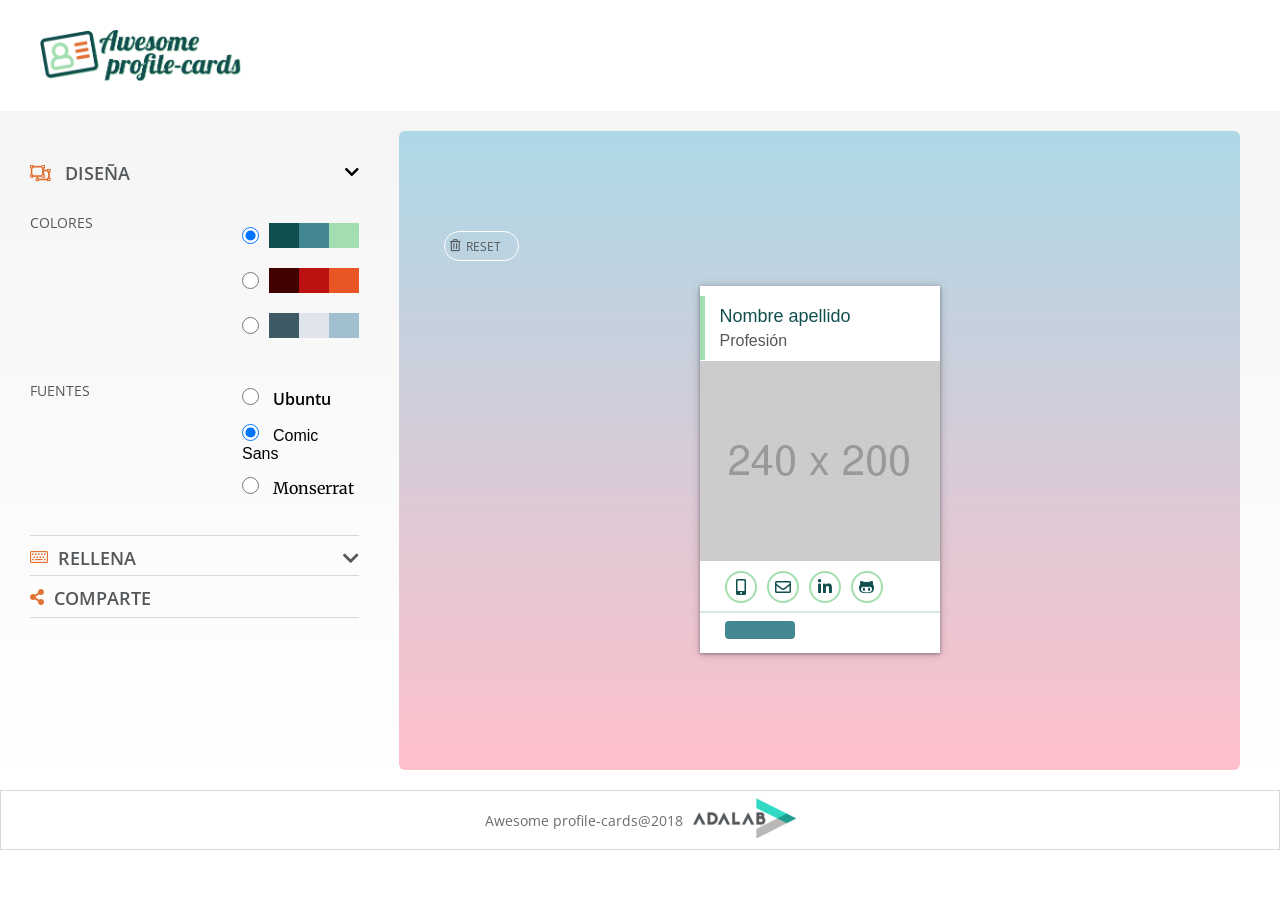
==== cardGenerator.html @ e4221981 "card almost done" ====
<!DOCTYPE html>
<html lang="es" dir="ltr">

<head>
  <meta charset="utf-8">
  <meta name="viewport" content="width=device-width, initial-scale=1">
  <link rel="stylesheet" href="https://use.fontawesome.com/releases/v5.1.0/css/all.css" integrity="sha384-lKuwvrZot6UHsBSfcMvOkWwlCMgc0TaWr+30HWe3a4ltaBwTZhyTEggF5tJv8tbt" crossorigin="anonymous">
  <link href="https://fonts.googleapis.com/css?family=Merriweather" rel="stylesheet">
  <link href="https://fonts.googleapis.com/css?family=Open+Sans:400,600" rel="stylesheet">
  <link href="https://fonts.googleapis.com/css?family=Montserrat|Ubuntu" rel="stylesheet">
  <title>Awesome profile-cards</title>
  <link rel="stylesheet" href="css/main.css">
</head>

<body class="cardGenerator__wrapper">
  <header class="cardGenerator__header">
    <div class="cardGenerator__image">
      <a class="index__link" href="index.html"></a>
    </div>
  </header>

  <main class="cardGenerator__main">

    <!-- SECCION LAURA -->
    <section class="section-card">
      <button type="button" name="Reset" alt="reset button" class="resetbutton">
        <i class="far fa-trash-alt"></i>
        <div class="resetbutton--text">RESET</div>
      </button>
      <div class="card jsCard">
        <div class="card__top">
          <div class="card-info js-card-info">
            <p class="card__top--name js-card__top--name" id="fullname">Nombre apellido</p>
            <p class="card__top--career js-card__top--career" id="profesion">Profesión</p>
          </div>
        </div>
        <div class="card__image">
          <!-- <img src="images/image-card.png" alt="user-photo"> -->
        </div>
        <div>
          <ul class="card__social">
            <li class="card__social--li">
              <a class="button-card button--mobile js-social" id="mobile-link" href="tel:" title="número de teléfono" target="_blank">
                <i class="fas fa-mobile-alt js-icon"></i>
              </a>
            </li>
            <li class="card__social--li">
              <a class="button-card button--mail js-social" id="mail-link" href="mailto:" title="correo electrónico">
                <i class="far fa-envelope js-icon"></i>
              </a>
            </li>
            <li class="card__social--li">
              <a class="button-card button--linkedin js-social" id="linkedin-link" href="https://www.linkedin.com/in/" title="Linkedin" target="_blank">
                <i class="fab fa-linkedin-in js-icon"></i>
              </a>
            </li>
            <li class="card__social--li">
              <a class="button-card button--github js-social" id="github-link" href="https://github.com/" title="Github" target="_blank">
                <i class="fab fa-github-alt js-icon"></i>
              </a>
            </li>
          </ul>
          <div class="card__skills">
            <ul class="card_skills--list js-card_skills--list">
                <li class="js-skill skill"></li>
            </ul>
          </div>
        </div>
    </section>
    <!-- FIN SECCION -->

    <!--SECCIÓN RAQUEL-->

    <section class="section-collapsible">
      <form class="form formjs" action="cardGenerator.html" method="post">
        <fieldset class="design__container js-collapsible-visible js-collapsible-select">
          <div class="design__title js-collapsible-title">
            <legend class="legend__title design-title__legend">
              <i class="icon-title far fa-object-ungroup"></i> diseña
            </legend>
            <span>
              <i class="design__icon-legend fas fa-chevron-down"></i>
            </span>
          </div>

          <div class="design__form hidden js-collapsible-form">
            <div class="design__form-colors">
              <p class="design__text">colores</p>
              <div class="design__palettes">

                <div class="design__palette design__palette1">
                  <input class="design__check-radio color-check" id="palette1" type="radio" name="palette" value="palette1" checked data-dest="green-card">
                  <label class="palette1__greens" for="palette1">
                  </label>
                </div>

                <div class="design__palette design__palette2">
                  <input class="design__check-radio color-check" id="palette2" type="radio" name="palette" value="palette2" data-dest="red-card">
                  <label class="palette2__reds" for="palette2">
                  </label>
                </div>

                <div class="design__palette design__palette3">
                  <input class="design__check-radio color-check" id="palette3" type="radio" name="palette" value="palette3" data-dest="blue-card">
                  <label class="palette3__blues" for="palette3">
                  </label>
                </div>

              </div>
            </div>
            <div class="design__form-fonts">
              <p class="design__text">fuentes</p>
              <div class="design__letter-type">

                <div class="design__type--common design__type--font1">
                  <input class="design__check-radio font-check" id="font1" type="radio" name="typography" value="font1" data-font="ubuntu-card">
                  <label class="font1" for="font1">
                    ubuntu
                  </label>
                </div>

                <div class="design__type--common design__type--font2">
                  <input class="design__check-radio font-check" id="font2" type="radio" name="typography" value="font2" data-font="comic-card" checked>
                  <label class="font2" for="font2">
                    comic sans
                  </label>
                </div>

                <div class="design__type--common design__type--font3">
                  <input class="design__check-radio font-check" id="font3" type="radio" name="typography" value="font3" data-font="montse-card">
                  <label class="font3" for="font3">
                    monserrat
                  </label>
                </div>
              </div>
            </div>
          </div>
        </fieldset>


        <!-- FIN SECCION -->

        <!--SECCIÓN OLATZ-->

        <fieldset class="section-collapsible__fill js-collapsible-select">
          <div class="section-collapsible__fill--title js-collapsible-title">
            <span class="icon-title">
              <i class="far fa-keyboard"></i>
            </span>
            <legend class="legend__title fill-legend">rellena</legend>
            <span class="icon-down">
              <i class="fas fa-chevron-down"></i>
            </span>
          </div>

          <div class="hidden js-collapsible-form">
            <div class="section-collapsible__fill--form">
              <label class="fill-input" for="nmb ">Nombre completo</label>
              <input class="fill-input__placeholder js-personal-name input-style" placeholder="Ej: Sally Jill" id="nmb" type="text" name="name" value="" data-stringer="fullname">

              <label class="fill-input" for="job ">Puesto</label>
              <input class="fill-input__placeholder input-style" placeholder="Ej: Front-end unicorn" id="job" type="text" name="job" value="" data-stringer="profesion">

              <label type="file" class="fill-input" for="add-image">Imagen de perfil</label>
              <div class="fill-input__image__square">

                <button type="button" class="fill-input__image" name="button">Añadir imagen</button>
                <input class="fill-input__input" id="add-image" name="photo" type="file" value="Añadir imagen">

                <div class="square__white"></div>
              </div>

              <label class="fill-input" for="emailaddress">Email</label>
              <input class="fill-input__placeholder input-style" placeholder="Ej: sally-hill@gmail.com" id="emailaddress" type="email" name="email" value="" data-stringer="mail-link">
              <label class="fill-input" for="phone">Teléfono</label>
              <input class="fill-input__placeholder input-style" placeholder="Ej: 555-55-55-55" id="phone" type="number" name="phone" value="" data-stringer="mobile-link">
              <label class="fill-input" for="lkdn">Linkedin</label>
              <input class="fill-input__placeholder input-style" placeholder="Ej:sally-hill" id="lkdn" type="url" name="linkedin" value="" data-stringer="linkedin-link">
              <label class="fill-input" for="GH">Github</label>
              <input class="fill-input__placeholder input-style" placeholder="Ej: sally-hill" id="GH" type="url" name="github" value="" data-stringer="github-link">


              <!-- <label class="fill-input" for="emailaddress">Email</label>
                  <input class="fill-input__placeholder" placeholder="Ej: sally-hill@gmail.com" id="emailaddress" type="email" name="" value="" data-stringer = "mail-link">

                  <label class="fill-input" for="phone">Teléfono</label>
                  <input class="fill-input__placeholder" placeholder="Ej: 555-55-55-55" id="phone" type="number" name="telephone" value="" data-stringer = "mobile-link" >

                  <label class="fill-input" for="lkdn">Linkedin</label>
                  <input class="fill-input__placeholder" placeholder="Ej: linkedin.com/in/sally.hill" id="lkdn" type="url" name="mail" value="" data-stringer = "linkedin-link">

                  <label class="fill-input" for="GH">Github</label>
                  <input class="fill-input__placeholder" placeholder="Ej: @sally-hill" id="GH" type="url" name="mail" value="" data-stringer = "github-link"> -->

              <div class="abilities-fill">
                <label class="fill-input__abilities" for="">Habilidades (máximo 3)</label>
                <div class="ability-box js-ability-box">
                  <select class="select-abilities js-select-abilities" name="skills">
                </select>
                  <button class="button-abilities js-button-abilitiesPlus" type="button" name="button">
                  <i class="fas fa-plus"></i>
                </button>
                </div>
                <div class="ability-box js-ability-box skills-hidden">
                  <select class="select-abilities js-select-abilities" name="skills">
                </select>
                  <button class="button-abilities js-button-abilitiesMinus" type="button" name="button">
                  <i class="fas fa-minus"></i>
                </button>
                </div>
                <div class="ability-box js-ability-box skills-hidden">
                  <select class="select-abilities js-select-abilities" name="skills">
                </select>
                  <button class="button-abilities js-button-abilitiesMinus" type="button" name="button">
                  <i class="fas fa-minus"></i>
                </button>
                </div>
              </div>
            </div>
          </div>
        </fieldset>


        <fieldset class="section-collapsible__share  js-collapsible-select">
          <div class="section-collapsible__share--title js-collapsible-title">
            <span class="icon-title">
              <i class="fas fa-share-alt"></i>
            </span>
            <legend class="legend__title share-legend">comparte</legend>
          </div>
          <div class="js-collapsible-form hidden">
            <div class="section-collapsible__share--button">

              <button class="btn-create-card js-btn-create-card" type="button" name="button">
              <span>
                <i class="far fa-address-card"></i>
              </span>CREAR TARJETA</button>

            </div>

            <div class="section-collapsible__share--end">
              <p class="phrase">La tarjeta ha sido creada:</p>
              <!-- <a class="link-awesome" href="http://awesome-profile-card.com?id=S456DF0001"> http://awesome-profile-card.com?id=S456DF0001 </a> -->
              <a href="#" class="link-awesome linkTwitter"></a>
              <button class="btn-share btn-sharejs" type="button" name="button">
                <span>
                  <i class="fab fa-twitter" style="font-size: 15px;"></i>
                </span>Compartir en twitter
              </button>
            </div>
          </div>
        </fieldset>

      </form>
    </section>

  </main>
  <footer class="footer">
    <p class="footer--credit">Awesome profile-cards@2018</p>
    <a href="http://adalab.es/">
      <img src="images/logo-adalab.png" alt="Logo Adalab" class="footer--image">
    </a>
  </footer>





  <!-- Como toques aquí te matamos -->
  <script type="text/javascript" src="js/main.min.js"></script>

</body>

</html>
---- css/main.css ----
@charset "UTF-8";/* Palette 1 *//* Palette 2 *//* Palette 3 *//* Palette 4 *//* color check *//* Palette 1 *//* Palette 2 *//* Palette 3 *//* Palette 4 *//* Tipo de fuente *//* Tamaño fuente */.cardGenerator__header {
  padding-top: 30px;
  padding-left: 40px;
  padding-bottom: 30px;
}

.cardGenerator__image {
  height: 51px;
  width: 201px;
  background-image: url("../images/Awesome-profile-cards.png");
  background-repeat: no-repeat;
  background-size: cover;
}

.index__link {
  display: block;
  height: 100%;
  width: 100%;
}

.section-card {
  background: -webkit-gradient(linear, left top, left bottom, from(lightblue), to(pink));
  background: linear-gradient(lightblue, pink);
  width: 100vw;
  height: 457px;
  padding-top: 10px;
}

.resetbutton {
  width: 75px;
  height: 30px;
  border-radius: 15px;
  border: solid 1px #fff;
  background: none;
  margin-left: 45px;
}

.card {
  background-color: #fff;
  width: 240px;
  height: 367px;
  -webkit-box-shadow: 0 1px 10px 0 rgba(0, 0, 0, 0.2), 0 1px 3px 0 rgba(0, 0, 0, 0.35);
  box-shadow: 0 1px 10px 0 rgba(0, 0, 0, 0.2), 0 1px 3px 0 rgba(0, 0, 0, 0.35);
  margin: auto;
  margin-top: 25px;
}

.card__top {
  height: 75px;
  display: -webkit-box;
  display: -ms-flexbox;
  display: flex;
  -webkit-box-orient: vertical;
  -webkit-box-direction: normal;
  -ms-flex-direction: column;
  flex-direction: column;
}

.card-info {
  height: 75px;
  display: -webkit-box;
  display: -ms-flexbox;
  display: flex;
  -webkit-box-orient: vertical;
  -webkit-box-direction: normal;
  -ms-flex-direction: column;
  flex-direction: column;
  margin-top: 10px;
  margin-bottom: 10px;
  padding-left: 15px;
  border-left: 5px solid #a2deaf;
}

.card__top--name {
  font-family: "Chilanka", "Comic Sans MS", sans-serif;
  font-weight: 700px;
  font-size: 18px;
  color: #114e4e;
  margin-bottom: 0;
  margin-top: 10px;
}

.card__top--career {
  font-family: "Chilanka", "Comic Sans MS", sans-serif;
  font-size: 16px;
  color: #54585a;
  margin-bottom: 10px;
  margin-top: 5px;
}

.card__image {
  width: 100%;
  height: 200px;
  background-image: url("../../images/image-card.png");
  background-size: cover;
}

.card__social {
  height: 50px;
  margin: 0;
  padding-right: 62px;
  padding-left: 20px;
}

.card__skills {
  border-top: 2px solid rgba(67, 135, 146, 0.2);
  text-decoration: none;
  list-style: none;
}

.card_skills--list {
  display: -webkit-box;
  display: -ms-flexbox;
  display: flex;
  -webkit-box-orient: horizontal;
  -webkit-box-direction: normal;
  -ms-flex-direction: row;
  flex-direction: row;
  margin-top: 3px;
  margin-bottom: 5px;
  opacity: 1;
  padding-left: 20px;
  padding-right: 40px;
}

.card__social--li {
  height: 32px;
}

.skill {
  display: -webkit-box;
  display: -ms-flexbox;
  display: flex;
  -webkit-box-pack: center;
  -ms-flex-pack: center;
  justify-content: center;
  -webkit-box-align: center;
  -ms-flex-align: center;
  align-items: center;
  height: 18px;
  width: 70px;
  padding: 3px;
  border-radius: 4px;
  background-color: #438792;
  margin: 5px;
  text-decoration: none;
  list-style: none;
  text-align: center;
}

.design__container {
  border: none;
  padding: 0;
  margin: 0;
  border-bottom: 1px solid #d8d8d8;
}

.design-title__legend {
  padding: 0;
}

.design__title {
  -webkit-box-align: center;
  -ms-flex-align: center;
  align-items: center;
  padding-top: 30px;
  padding-bottom: 10px;
  display: -webkit-box;
  display: -ms-flexbox;
  display: flex;
  -webkit-box-pack: justify;
  -ms-flex-pack: justify;
  justify-content: space-between;
}

.design__form-colors {
  -webkit-box-align: start;
  -ms-flex-align: start;
  align-items: flex-start;
  padding-top: 18px;
  padding-bottom: 33px;
  display: -webkit-box;
  display: -ms-flexbox;
  display: flex;
  -webkit-box-pack: justify;
  -ms-flex-pack: justify;
  justify-content: space-between;
}

.design__palette {
  display: -webkit-box;
  display: -ms-flexbox;
  display: flex;
  -webkit-box-align: center;
  -ms-flex-align: center;
  align-items: center;
  padding: 10px 0;
}

.design__check-radio {
  margin: 0;
  margin-right: 10px;
  width: 17px;
  height: 17px;
}

.palette1__greens::before {
  content: '';
  width: 30px;
  height: 25px;
  background-color: #114e4e;
}

.palette1__greens {
  width: 90px;
  height: 25px;
  background-color: #438792;
  display: -webkit-box;
  display: -ms-flexbox;
  display: flex;
  -webkit-box-pack: justify;
  -ms-flex-pack: justify;
  justify-content: space-between;
}

.palette1__greens::after {
  content: '';
  width: 30px;
  height: 25px;
  background-color: #a2deaf;
}

.palette2__reds::before {
  content: '';
  width: 30px;
  height: 25px;
  background-color: #420101;
}

.palette2__reds {
  width: 90px;
  height: 25px;
  background-color: #bd1010;
  display: -webkit-box;
  display: -ms-flexbox;
  display: flex;
  -webkit-box-pack: justify;
  -ms-flex-pack: justify;
  justify-content: space-between;
}

.palette2__reds::after {
  content: '';
  width: 30px;
  height: 25px;
  background-color: #e95626;
}

.palette3__blues::before {
  content: '';
  width: 30px;
  height: 25px;
  background-color: #3e5b65;
}

.palette3__blues {
  width: 90px;
  height: 25px;
  background-color: #dfe5eb;
  display: -webkit-box;
  display: -ms-flexbox;
  display: flex;
  -webkit-box-pack: justify;
  -ms-flex-pack: justify;
  justify-content: space-between;
}

.palette3__blues::after {
  content: '';
  width: 30px;
  height: 25px;
  background-color: #a0c0cf;
}

.design__form-fonts {
  -webkit-box-align: start;
  -ms-flex-align: start;
  align-items: flex-start;
  padding-bottom: 30px;
  display: -webkit-box;
  display: -ms-flexbox;
  display: flex;
  -webkit-box-pack: justify;
  -ms-flex-pack: justify;
  justify-content: space-between;
}

.design__letter-type {
  width: 117px;
}

.design__type--common {
  padding: 7px 0;
}

.btn-chubby {
  display: block;
  width: 129px;
  height: 42px;
  border-radius: 21px;
  background-color: #438792;
  border: solid 1px #979797;
  text-decoration: none;
  text-transform: uppercase;
  font-family: "Open Sans", sans-serif;
  font-size: 16px;
  font-weight: 600;
  color: #fff;
  text-align: center;
  line-height: 42px;
  margin: 0 auto 30px auto;
}

.resetbutton {
  width: 75px;
  height: 30px;
  border-radius: 15px;
  border: solid 1px #fff;
  background: none;
  font-size: 12px;
  font-family: "Open Sans", sans-serif;
  color: #54585a;
  display: -webkit-box;
  display: -ms-flexbox;
  display: flex;
  -webkit-box-orient: horizontal;
  -webkit-box-direction: normal;
  -ms-flex-direction: row;
  flex-direction: row;
  -webkit-box-align: center;
  -ms-flex-align: center;
  align-items: center;
}

.fa-trash-alt {
  padding-left: 5px;
}

.resetbutton--text {
  padding-left: 5px;
}

.card__social {
  text-decoration: none;
  list-style: none;
  display: -webkit-box;
  display: -ms-flexbox;
  display: flex;
  -webkit-box-orient: horizontal;
  -webkit-box-direction: normal;
  -ms-flex-direction: row;
  flex-direction: row;
  -ms-flex-line-pack: start;
  align-content: flex-start;
}

.button-card {
  width: 32px;
  height: 32px;
  border-radius: 16px;
  border: solid 2px #a2deaf;
  background: none;
  color: #114e4e;
  margin: 10px 5px;
  display: block;
  display: -webkit-box;
  display: -ms-flexbox;
  display: flex;
  -webkit-box-pack: center;
  -ms-flex-pack: center;
  justify-content: center;
  -webkit-box-align: center;
  -ms-flex-align: center;
  align-items: center;
  text-decoration: none;
}

.button-abilities {
  display: -webkit-box;
  display: -ms-flexbox;
  display: flex;
  -webkit-box-align: center;
  -ms-flex-align: center;
  align-items: center;
  -webkit-box-pack: center;
  -ms-flex-pack: center;
  justify-content: center;
  font-size: 18px;
  color: #e17334;
  background-color: transparent;
  border: 1px solid #e17334;
  border-radius: 15px;
  width: 30px;
  height: 30px;
  margin-left: 20px;
}

.btn-create-card {
  font-family: "Open Sans", sans-serif;
  font-size: 18px;
  font-weight: 600;
  color: #fff;
  width: 199px;
  height: 50px;
  border-radius: 12px;
  border-style: none;
  background-color: #e17334;
  display: -webkit-box;
  display: -ms-flexbox;
  display: flex;
  -webkit-box-pack: center;
  -ms-flex-pack: center;
  justify-content: center;
  text-decoration: none;
  -webkit-box-shadow: 0 1px 6px 0 rgba(0, 0, 0, 0.32);
  box-shadow: 0 1px 6px 0 rgba(0, 0, 0, 0.32);
}

.btn-share {
  width: 181px;
  height: 30px;
  border-radius: 3px;
  border-style: none;
  color: #fff;
  background-color: #00a0f5;
  -webkit-box-shadow: 0 0 4px 0 rgba(0, 0, 0, 0.32);
  box-shadow: 0 0 4px 0 rgba(0, 0, 0, 0.32);
}

.icon-title {
  color: #e17334;
  padding-right: 10px;
}

.section-collapsible__fill {
  border: none;
  height: auto;
  -webkit-box-sizing: border-box;
  box-sizing: border-box;
  width: 100%;
  margin: 0;
  border-bottom: 1px solid #d8d8d8;
}

.section-collapsible__fill--title {
  display: -webkit-box;
  display: -ms-flexbox;
  display: flex;
  -webkit-box-orient: horizontal;
  -webkit-box-direction: normal;
  -ms-flex-direction: row;
  flex-direction: row;
  -webkit-box-pack: start;
  -ms-flex-pack: start;
  justify-content: flex-start;
  -webkit-box-align: center;
  -ms-flex-align: center;
  align-items: center;
  padding-top: 10px;
  padding-bottom: 5px;
  margin: 0;
}

.section-collapsible__fill--form {
  display: -webkit-box;
  display: -ms-flexbox;
  display: flex;
  -webkit-box-orient: vertical;
  -webkit-box-direction: normal;
  -ms-flex-direction: column;
  flex-direction: column;
}

.fill-legend {
  text-transform: uppercase;
  color: #54585a;
}

.icon-down {
  margin-left: auto;
  color: #54585a;
  width: 16px;
  height: 18px;
  font-size: 18px;
}

.fill-input {
  font-size: 14px;
  font-family: "Open Sans", sans-serif;
  font-weight: normal;
  margin-top: 20px;
  margin-bottom: 5px;
}

.fill-input__image {
  color: #fff;
  display: inline-block;
  background-color: #e17334;
  border: none;
  border-radius: 3px;
  height: 30px;
  width: 140px;
}

.fill-input__input {
  display: none;
}

.square__white {
  width: 30px;
  height: 30px;
  border: 1px solid #a2deaf;
  margin-left: 20px;
  background-size: cover;
}

.fill-input__image__square {
  display: -webkit-box;
  display: -ms-flexbox;
  display: flex;
  -webkit-box-orient: horizontal;
  -webkit-box-direction: normal;
  -ms-flex-direction: row;
  flex-direction: row;
}

.fill-input__placeholder {
  border: 1px solid #a2deaf;
}

.fill-input__abilities {
  display: block;
  margin-top: 40px;
  margin-bottom: 5px;
}

.select-abilities {
  background: none;
  border: 1px solid #a2deaf;
  border-radius: 4px;
  width: 165px;
  height: 30px;
}

.ability-box {
  margin-bottom: 21px;
  display: -webkit-box;
  display: -ms-flexbox;
  display: flex;
  -webkit-box-align: center;
  -ms-flex-align: center;
  align-items: center;
}

.section-collapsible__share {
  border: none;
  border-bottom: 1px solid #d8d8d8;
}

.section-collapsible__share--title {
  display: -webkit-box;
  display: -ms-flexbox;
  display: flex;
  -webkit-box-align: center;
  -ms-flex-align: center;
  align-items: center;
  padding-top: 10px;
  padding-bottom: 7px;
  margin: 0;
}

.section-collapsible__share--button {
  display: -webkit-box;
  display: -ms-flexbox;
  display: flex;
  -webkit-box-pack: center;
  -ms-flex-pack: center;
  justify-content: center;
  margin-top: 30px;
  padding-bottom: 30px;
  border-bottom: 1px solid #d8d8d8;
}

.fa-address-card {
  margin-right: 10.5px;
}

.phrase {
  margin-bottom: 0;
  font-size: 18px;
  color: #54585a;
}

.link-awesome {
  margin-top: 5px;
  margin-bottom: 10px;
  color: #e17334;
  text-decoration: none;
  font-size: 12px;
}

.section-collapsible__share--end {
  display: -webkit-box;
  display: -ms-flexbox;
  display: flex;
  -webkit-box-orient: vertical;
  -webkit-box-direction: normal;
  -ms-flex-direction: column;
  flex-direction: column;
  -webkit-box-pack: center;
  -ms-flex-pack: center;
  justify-content: center;
  -webkit-box-align: center;
  -ms-flex-align: center;
  align-items: center;
  padding-top: 20px;
  padding-bottom: 30px;
}

.btn-share {
  width: 181px;
  height: 30px;
  border-radius: 3px;
  border-style: none;
  color: #fff;
  background-color: #00a0f5;
  -webkit-box-shadow: 0 0 4px 0 rgba(0, 0, 0, 0.32);
  box-shadow: 0 0 4px 0 rgba(0, 0, 0, 0.32);
}

.input-style {
  height: 30px;
}

.form {
  margin: 0 20px 0 19px;
}

.cover-main__text--title {
  color: #e17334;
  font-family: "Merriweather", serif;
  font-size: 19px;
}

.cover-main__text--p {
  color: #114e4e;
  font-family: "Open Sans", sans-serif;
  font-size: 13px;
}

.cover-main__list {
  color: #54585a;
  font-family: "Open Sans", sans-serif;
  font-size: 16px;
}

.footer--credit {
  color: #6b6b6b;
  font-family: "Open Sans", sans-serif;
  font-size: 14px;
}

.legend__title {
  color: #54585a;
  font-family: "Open Sans", sans-serif;
  font-size: 18px;
  text-transform: uppercase;
  font-weight: 600;
}

.skill {
  color: #fff;
  font-family: "Open Sans", sans-serif;
  font-size: 13px;
}

.design__text {
  color: #54585a;
  font-family: "Open Sans", sans-serif;
  font-size: 14px;
  text-transform: uppercase;
  margin: 0;
}

.font1 {
  font-family: "Open Sans", sans-serif;
  font-size: 16px;
  font-weight: 600;
  text-transform: capitalize;
}

.font2 {
  font-family: "Chilanka", "Comic Sans MS", sans-serif;
  font-size: 16px;
  font-weight: normal;
  text-transform: capitalize;
}

.font3 {
  font-family: "Merriweather", serif;
  font-size: 16px;
  font-weight: normal;
  text-transform: capitalize;
}

.section-collapsible__fill--form {
  color: #114e4e;
  font-family: "Open Sans", sans-serif;
  font-size: 14px;
}

.green-card .js-card-info {
  border-left: 5px solid #a2deaf;
}

.green-card .js-card__top--name {
  color: #114e4e;
}

.green-card .js-card__top--career {
  color: #114e4e;
}

.green-card .js-social {
  border: solid 2px #a2deaf;
}

.green-card .js-icon {
  color: #114e4e;
}

.green-card .js-skill {
  background-color: #438792;
}

.red-card .js-card-info {
  border-left: 5px solid #e95626;
}

.red-card .js-card__top--name {
  color: #420101;
}

.red-card .js-card__top--career {
  color: #420101;
}

.red-card .js-social {
  border: solid 2px #e95626;
}

.red-card .js-icon {
  color: #420101;
}

.red-card .js-skill {
  background-color: #bd1010;
}

.blue-card .js-card-info {
  border-left: 5px solid #a0c0cf;
}

.blue-card .js-card__top--name {
  color: #3e5b65;
}

.blue-card .js-card__top--career {
  color: #3e5b65;
}

.blue-card .js-social {
  border: solid 2px #a0c0cf;
}

.blue-card .js-icon {
  color: #3e5b65;
}

.blue-card .js-skill {
  background-color: #dfe5eb;
}

.ubuntu-card .js-card__top--name {
  font-family: "Open Sans", sans-serif;
}

.ubuntu-card .js-card__top--career {
  font-family: "Open Sans", sans-serif;
}

.comic-card .js-card__top--name {
  font-family: "Chilanka", "Comic Sans MS", sans-serif;
}

.comic-card .js-card__top--career {
  font-family: "Chilanka", "Comic Sans MS", sans-serif;
}

.montse-card .js-card__top--name {
  font-family: "Merriweather", serif;
}

.montse-card .js-card__top--career {
  font-family: "Merriweather", serif;
}

body {
  margin: 0;
}

.hidden {
  display: none;
}

.skills-hidden {
  display: none;
}

.plus {
  display: -webkit-box;
  display: -ms-flexbox;
  display: flex;
}

.js-collapsible-visible .js-collapsible-form {
  display: block;
}

.js-collapsible-visible .jsRotate {
  -webkit-transform: rotate(180deg);
  transform: rotate(180deg);
}

* {
  margin: 0;
  padding: 0;
  -webkit-box-sizing: border-box;
  box-sizing: border-box;
}

.wrapper {
  width: 100%;
  min-height: 100vh;
  display: -webkit-box;
  display: -ms-flexbox;
  display: flex;
  -webkit-box-orient: vertical;
  -webkit-box-direction: normal;
  -ms-flex-direction: column;
  flex-direction: column;
  -webkit-box-align: center;
  -ms-flex-align: center;
  align-items: center;
  -webkit-box-pack: center;
  -ms-flex-pack: center;
  justify-content: center;
}

.cover {
  width: 100%;
  background-color: #f5f5f5;
  text-align: center;
  display: -webkit-box;
  display: -ms-flexbox;
  display: flex;
  -webkit-box-orient: vertical;
  -webkit-box-direction: normal;
  -ms-flex-direction: column;
  flex-direction: column;
  -webkit-box-align: center;
  -ms-flex-align: center;
  align-items: center;
  -webkit-box-pack: center;
  -ms-flex-pack: center;
  justify-content: center;
  position: relative;
  -webkit-box-flex: 1;
  -ms-flex-positive: 1;
  flex-grow: 1;
}

.cover-header {
  width: 250px;
  height: 64px;
  background-image: url("../images/Awesome-profile-cards.png");
  background-position: center;
  background-repeat: no-repeat;
  background-size: cover;
  margin: 94px auto 14px auto;
}

.cover-main {
  display: -webkit-box;
  display: -ms-flexbox;
  display: flex;
  -webkit-box-orient: vertical;
  -webkit-box-direction: normal;
  -ms-flex-direction: column;
  flex-direction: column;
  -webkit-box-align: center;
  -ms-flex-align: center;
  align-items: center;
  -webkit-box-pack: center;
  -ms-flex-pack: center;
  justify-content: center;
  -webkit-box-flex: 1;
  -ms-flex-positive: 1;
  flex-grow: 1;
}

.cover-main__text {
  text-align: center;
  position: relative;
}

.cover-main__text--title {
  font-family: "Merriweather", serif;
  font-size: 19px;
  font-weight: 900;
}

.cover-main__text--p {
  width: 265px;
  font-family: "Open Sans", sans-serif;
  font-size: 13px;
  color: #114e4e;
  font-weight: 400;
  margin: 4px auto 14px auto;
}

.cover-main__list {
  width: 268px;
  height: 74px;
  text-decoration: none;
  list-style: none;
  border: 1.6px solid rgba(225, 115, 52, 0.21);
  border-radius: 4px;
  display: -webkit-box;
  display: -ms-flexbox;
  display: flex;
  -webkit-box-orient: horizontal;
  -webkit-box-direction: normal;
  -ms-flex-flow: row wrap;
  flex-flow: row wrap;
  -ms-flex-pack: distribute;
  justify-content: space-around;
  margin: 0 auto 40px auto;
}

.cover-main__list--design {
  font-family: "Open Sans", sans-serif;
  font-size: 16px;
  font-weight: 400;
  text-decoration: none;
  display: -webkit-box;
  display: -ms-flexbox;
  display: flex;
  -webkit-box-orient: vertical;
  -webkit-box-direction: normal;
  -ms-flex-direction: column;
  flex-direction: column;
  -webkit-box-align: center;
  -ms-flex-align: center;
  align-items: center;
  -webkit-box-pack: center;
  -ms-flex-pack: center;
  justify-content: center;
}

.cover-main__list--fill {
  font-family: "Open Sans", sans-serif;
  font-size: 16px;
  font-weight: 400;
  text-decoration: none;
  display: -webkit-box;
  display: -ms-flexbox;
  display: flex;
  -webkit-box-orient: vertical;
  -webkit-box-direction: normal;
  -ms-flex-direction: column;
  flex-direction: column;
  -webkit-box-align: center;
  -ms-flex-align: center;
  align-items: center;
  -webkit-box-pack: center;
  -ms-flex-pack: center;
  justify-content: center;
}

.cover-main__list--share {
  font-family: "Open Sans", sans-serif;
  font-size: 16px;
  font-weight: 400;
  text-decoration: none;
  display: -webkit-box;
  display: -ms-flexbox;
  display: flex;
  -webkit-box-orient: vertical;
  -webkit-box-direction: normal;
  -ms-flex-direction: column;
  flex-direction: column;
  -webkit-box-align: center;
  -ms-flex-align: center;
  align-items: center;
  -webkit-box-pack: center;
  -ms-flex-pack: center;
  justify-content: center;
}

.iconLanding {
  color: #e17334;
  font-size: 28px;
}

.btn-chubby {
  display: block;
  width: 129px;
  height: 42px;
  border-radius: 21px;
  background-color: #438792;
  border: solid 1px #979797;
  text-decoration: none;
  text-transform: uppercase;
  color: #fff;
  text-align: center;
  line-height: 42px;
  margin: 0 auto 30px auto;
}

.cover_main__btn {
  display: -webkit-box;
  display: -ms-flexbox;
  display: flex;
  -webkit-box-orient: vertical;
  -webkit-box-direction: normal;
  -ms-flex-direction: column;
  flex-direction: column;
  -webkit-box-align: center;
  -ms-flex-align: center;
  align-items: center;
  -webkit-box-pack: center;
  -ms-flex-pack: center;
  justify-content: center;
}

.cover_main__btn {
  display: -webkit-box;
  display: -ms-flexbox;
  display: flex;
  -webkit-box-orient: vertical;
  -webkit-box-direction: normal;
  -ms-flex-direction: column;
  flex-direction: column;
  -webkit-box-align: center;
  -ms-flex-align: center;
  align-items: center;
  -webkit-box-pack: center;
  -ms-flex-pack: center;
  justify-content: center;
}

.footer {
  width: 100%;
  height: 110px;
  background-color: #fff;
  color: #6b6b6b;
  border-top: 1px solid #6b6b6b;
  display: -webkit-box;
  display: -ms-flexbox;
  display: flex;
  -webkit-box-orient: vertical;
  -webkit-box-direction: normal;
  -ms-flex-direction: column;
  flex-direction: column;
  -webkit-box-align: center;
  -ms-flex-align: center;
  align-items: center;
  -webkit-box-pack: center;
  -ms-flex-pack: center;
  justify-content: center;
}

.credit {
  font-family: "Open Sans", sans-serif;
  font-size: 14px;
  color: #6b6b6b;
  margin-top: 20px;
}

.logoAdalab {
  width: 103px;
  height: 40px;
  margin: 10px auto 20px auto;
}

@media all and (min-width: 768px) {
  .cardGenerator__main {
    display: -webkit-box;
    display: -ms-flexbox;
    display: flex;
    -webkit-box-orient: horizontal;
    -webkit-box-direction: reverse;
    -ms-flex-direction: row-reverse;
    flex-direction: row-reverse;
    -webkit-box-flex: 1;
    -ms-flex-positive: 1;
    flex-grow: 1;
    background-image: -webkit-gradient(linear, left top, left bottom, from(#f5f5f5), to(#fff));
    background-image: linear-gradient(to bottom, #f5f5f5, #fff);
    padding-right: 40px;
    padding-top: 20px;
    margin-bottom: 20px;
  }

  .section-collapsible {
    min-width: 399px;
  }

  .section-card {
    border-radius: 6px;
    height: 639px;
    padding-top: 100px;
  }

  .footer {
    height: 60px;
    display: -webkit-box;
    display: -ms-flexbox;
    display: flex;
    -webkit-box-orient: horizontal;
    -webkit-box-direction: normal;
    -ms-flex-direction: row;
    flex-direction: row;
    padding-top: 20px;
    padding-left: 40px;
    padding-right: 40px;
    border: solid 1px #d8d8d8;
  }

  .form {
    max-width: 399px;
    margin: 0 40px 0 30px;
  }

  .cover-header {
    width: 420px;
    height: 107px;
    margin: 350px auto 30px auto;
  }

  .cover-main__text--title {
    font-size: 28px;
  }

  .cover-main__text--p {
    width: 331px;
    font-size: 16px;
    margin: 4px auto 21px auto;
  }

  .cover-main__list {
    width: 325px;
    height: 86px;
  }

  .cover_main__btn {
    margin: auto auto 60px auto;
  }

  .cover_main__btn {
    margin: auto auto 60px auto;
  }

  .footer {
    height: 60px;
    padding: 0 40px;
    display: -webkit-box;
    display: -ms-flexbox;
    display: flex;
    -webkit-box-orient: horizontal;
    -webkit-box-direction: normal;
    -ms-flex-flow: row nowrap;
    flex-flow: row nowrap;
    -webkit-box-align: center;
    -ms-flex-align: center;
    align-items: center;
  }

  .credit {
    margin: 10px 0 20px auto;
  }

  .logoAdalab {
    margin: 11px 0 10px auto;
  }
}

/*# sourceMappingURL=main.css.map */
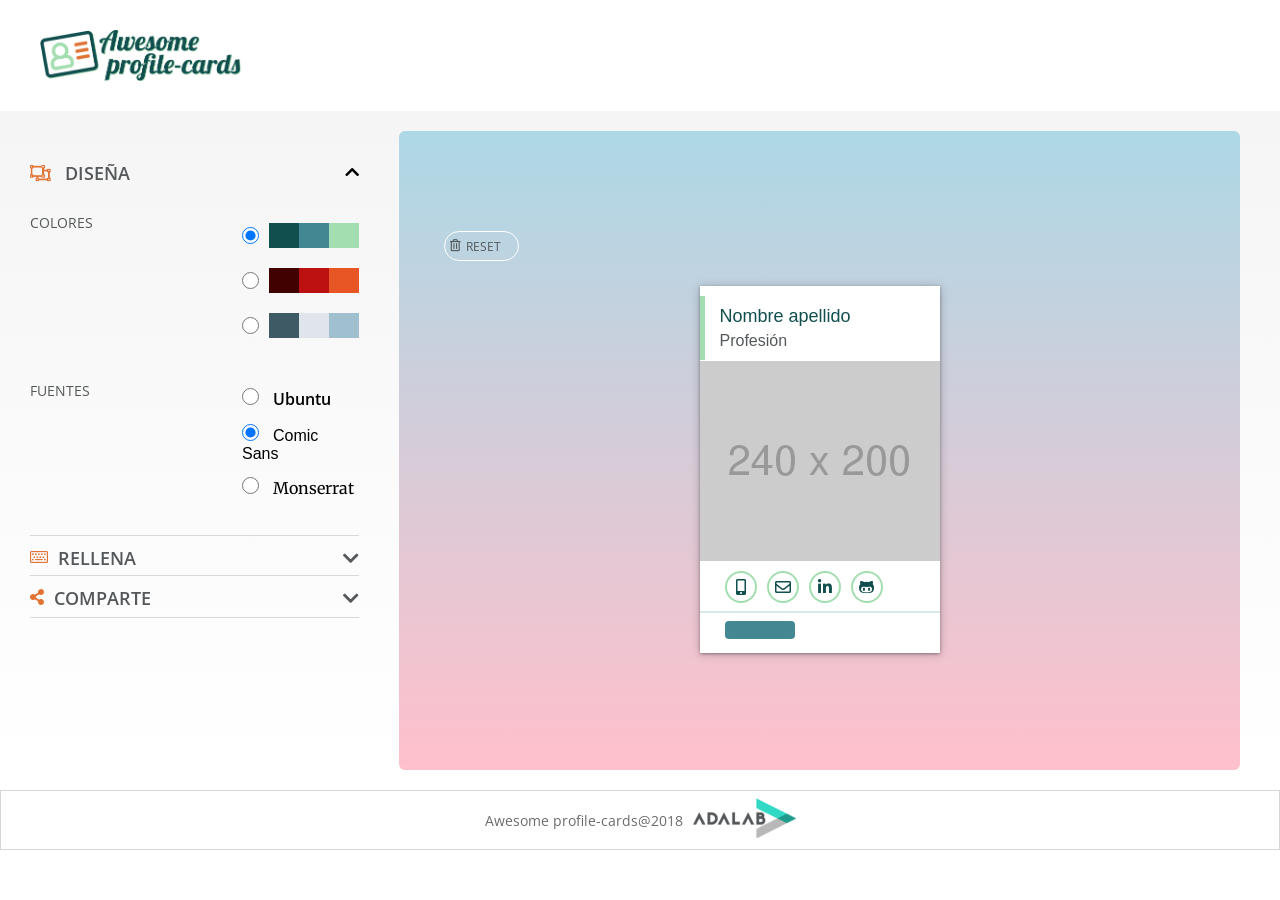
==== commit 1b01ec67: "Merge branch 'master' of https://github.com/Adalab/dorcas-s2-stringer-things" ====
--- a/cardGenerator.html
+++ b/cardGenerator.html
@@ -79,7 +79,7 @@
               <i class="icon-title far fa-object-ungroup"></i> diseña
             </legend>
             <span>
-              <i class="design__icon-legend fas fa-chevron-down"></i>
+              <i class="design__icon-legend fas fa-chevron-down jsRotate"></i>
             </span>
           </div>
 
@@ -149,7 +149,7 @@
             </span>
             <legend class="legend__title fill-legend">rellena</legend>
             <span class="icon-down">
-              <i class="fas fa-chevron-down"></i>
+              <i class="fas fa-chevron-down jsRotate"></i>
             </span>
           </div>
 
@@ -227,6 +227,9 @@
               <i class="fas fa-share-alt"></i>
             </span>
             <legend class="legend__title share-legend">comparte</legend>
+            <span class="icon-down">
+              <i class="fas fa-chevron-down jsRotate"></i>
+            </span>
           </div>
           <div class="js-collapsible-form hidden">
             <div class="section-collapsible__share--button">
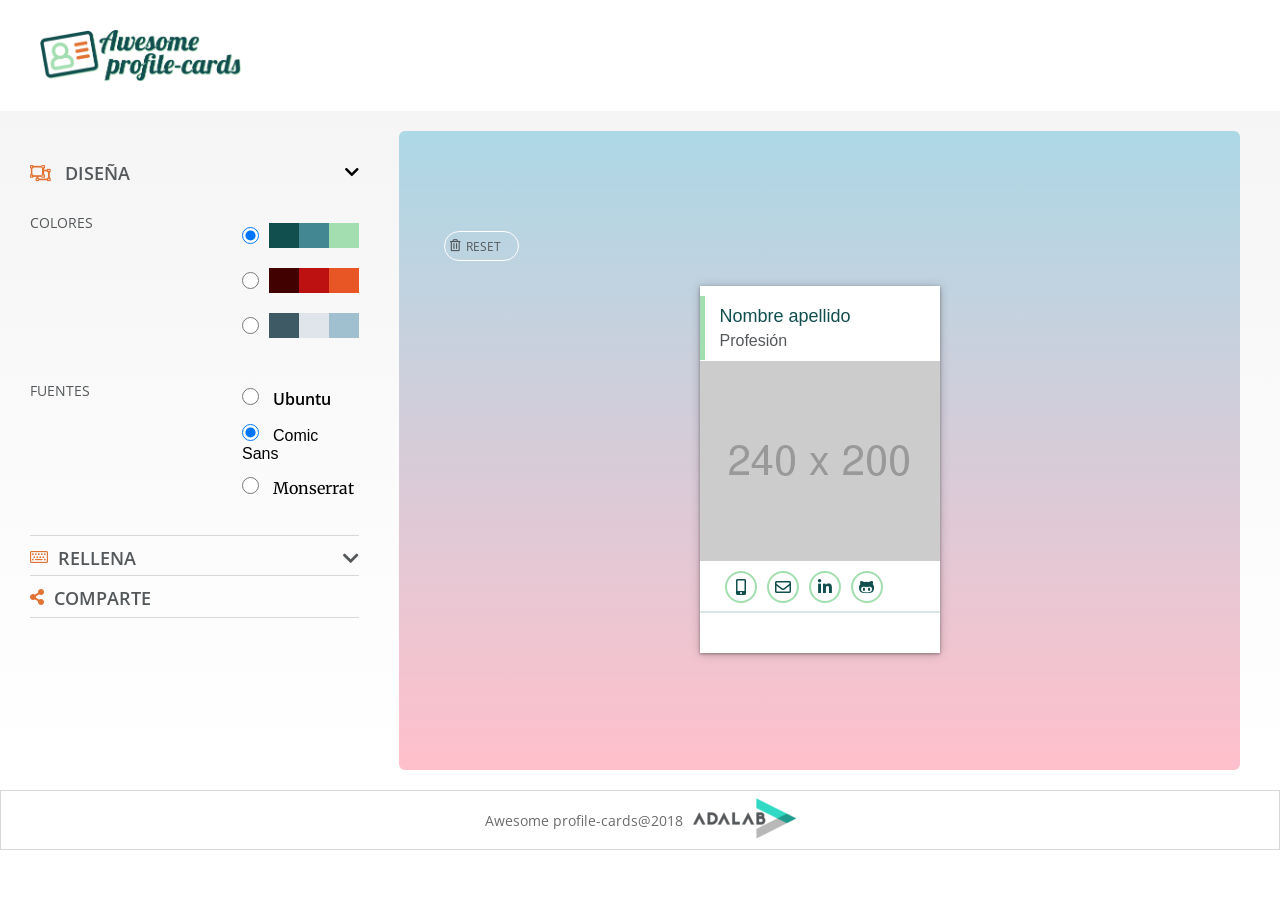
==== commit a1122a40: "working localStorage" ====
--- a/cardGenerator.html
+++ b/cardGenerator.html
@@ -62,7 +62,9 @@
           </ul>
           <div class="card__skills">
             <ul class="card_skills--list js-card_skills--list">
-                <li class="js-skill skill"></li>
+              <!-- <li class= "skill">HTML</li>
+                <li class= "skill">CSS</li>
+                <li class= "skill">GULP</li> -->
             </ul>
           </div>
         </div>
@@ -79,7 +81,7 @@
               <i class="icon-title far fa-object-ungroup"></i> diseña
             </legend>
             <span>
-              <i class="design__icon-legend fas fa-chevron-down jsRotate"></i>
+              <i class="design__icon-legend fas fa-chevron-down"></i>
             </span>
           </div>
 
@@ -89,19 +91,19 @@
               <div class="design__palettes">
 
                 <div class="design__palette design__palette1">
-                  <input class="design__check-radio color-check" id="palette1" type="radio" name="palette" value="palette1" checked data-dest="green-card">
+                  <input class="design__check-radio color-check" id="palette1" type="radio" name="colors" value="palette1" checked data-dest="green-card">
                   <label class="palette1__greens" for="palette1">
                   </label>
                 </div>
 
                 <div class="design__palette design__palette2">
-                  <input class="design__check-radio color-check" id="palette2" type="radio" name="palette" value="palette2" data-dest="red-card">
+                  <input class="design__check-radio color-check" id="palette2" type="radio" name="colors" value="palette2" data-dest="red-card">
                   <label class="palette2__reds" for="palette2">
                   </label>
                 </div>
 
                 <div class="design__palette design__palette3">
-                  <input class="design__check-radio color-check" id="palette3" type="radio" name="palette" value="palette3" data-dest="blue-card">
+                  <input class="design__check-radio color-check" id="palette3" type="radio" name="colors" value="palette3" data-dest="blue-card">
                   <label class="palette3__blues" for="palette3">
                   </label>
                 </div>
@@ -113,21 +115,21 @@
               <div class="design__letter-type">
 
                 <div class="design__type--common design__type--font1">
-                  <input class="design__check-radio font-check" id="font1" type="radio" name="typography" value="font1" data-font="ubuntu-card">
+                  <input class="design__check-radio font-check" id="font1" type="radio" name="fonts" value="font1" data-font="ubuntu-card">
                   <label class="font1" for="font1">
                     ubuntu
                   </label>
                 </div>
 
                 <div class="design__type--common design__type--font2">
-                  <input class="design__check-radio font-check" id="font2" type="radio" name="typography" value="font2" data-font="comic-card" checked>
+                  <input class="design__check-radio font-check" id="font2" type="radio" name="fonts" value="font2" data-font="comic-card" checked>
                   <label class="font2" for="font2">
                     comic sans
                   </label>
                 </div>
 
                 <div class="design__type--common design__type--font3">
-                  <input class="design__check-radio font-check" id="font3" type="radio" name="typography" value="font3" data-font="montse-card">
+                  <input class="design__check-radio font-check" id="font3" type="radio" name="fonts" value="font3" data-font="montse-card">
                   <label class="font3" for="font3">
                     monserrat
                   </label>
@@ -149,31 +151,31 @@
             </span>
             <legend class="legend__title fill-legend">rellena</legend>
             <span class="icon-down">
-              <i class="fas fa-chevron-down jsRotate"></i>
+              <i class="fas fa-chevron-down"></i>
             </span>
           </div>
 
           <div class="hidden js-collapsible-form">
             <div class="section-collapsible__fill--form">
               <label class="fill-input" for="nmb ">Nombre completo</label>
-              <input class="fill-input__placeholder js-personal-name input-style" placeholder="Ej: Sally Jill" id="nmb" type="text" name="name" value="" data-stringer="fullname">
+              <input class="fill-input__placeholder js-personal-name input-style" placeholder="Ej: Sally Jill" id="nmb" type="text" name="full name" value="" data-stringer="fullname">
 
               <label class="fill-input" for="job ">Puesto</label>
-              <input class="fill-input__placeholder input-style" placeholder="Ej: Front-end unicorn" id="job" type="text" name="job" value="" data-stringer="profesion">
+              <input class="fill-input__placeholder input-style" placeholder="Ej: Front-end unicorn" id="job" type="text" name="occupation" value="" data-stringer="profesion">
 
               <label type="file" class="fill-input" for="add-image">Imagen de perfil</label>
               <div class="fill-input__image__square">
 
                 <button type="button" class="fill-input__image" name="button">Añadir imagen</button>
-                <input class="fill-input__input" id="add-image" name="photo" type="file" value="Añadir imagen">
+                <input class="fill-input__input" id="add-image" type="file" value="Añadir imagen">
 
                 <div class="square__white"></div>
               </div>
 
               <label class="fill-input" for="emailaddress">Email</label>
-              <input class="fill-input__placeholder input-style" placeholder="Ej: sally-hill@gmail.com" id="emailaddress" type="email" name="email" value="" data-stringer="mail-link">
+              <input class="fill-input__placeholder input-style" placeholder="Ej: sally-hill@gmail.com" id="emailaddress" type="email" name="" value="" data-stringer="mail-link">
               <label class="fill-input" for="phone">Teléfono</label>
-              <input class="fill-input__placeholder input-style" placeholder="Ej: 555-55-55-55" id="phone" type="number" name="phone" value="" data-stringer="mobile-link">
+              <input class="fill-input__placeholder input-style" placeholder="Ej: 555-55-55-55" id="phone" type="number" name="telephone" value="" data-stringer="mobile-link">
               <label class="fill-input" for="lkdn">Linkedin</label>
               <input class="fill-input__placeholder input-style" placeholder="Ej:sally-hill" id="lkdn" type="url" name="linkedin" value="" data-stringer="linkedin-link">
               <label class="fill-input" for="GH">Github</label>
@@ -195,21 +197,21 @@
               <div class="abilities-fill">
                 <label class="fill-input__abilities" for="">Habilidades (máximo 3)</label>
                 <div class="ability-box js-ability-box">
-                  <select class="select-abilities js-select-abilities" name="skills">
+                  <select class="select-abilities js-select-abilities" name="abilities">
                 </select>
                   <button class="button-abilities js-button-abilitiesPlus" type="button" name="button">
                   <i class="fas fa-plus"></i>
                 </button>
                 </div>
                 <div class="ability-box js-ability-box skills-hidden">
-                  <select class="select-abilities js-select-abilities" name="skills">
+                  <select class="select-abilities js-select-abilities" name="abilities">
                 </select>
                   <button class="button-abilities js-button-abilitiesMinus" type="button" name="button">
                   <i class="fas fa-minus"></i>
                 </button>
                 </div>
                 <div class="ability-box js-ability-box skills-hidden">
-                  <select class="select-abilities js-select-abilities" name="skills">
+                  <select class="select-abilities js-select-abilities" name="abilities">
                 </select>
                   <button class="button-abilities js-button-abilitiesMinus" type="button" name="button">
                   <i class="fas fa-minus"></i>
@@ -227,9 +229,6 @@
               <i class="fas fa-share-alt"></i>
             </span>
             <legend class="legend__title share-legend">comparte</legend>
-            <span class="icon-down">
-              <i class="fas fa-chevron-down jsRotate"></i>
-            </span>
           </div>
           <div class="js-collapsible-form hidden">
             <div class="section-collapsible__share--button">
@@ -243,13 +242,13 @@
 
             <div class="section-collapsible__share--end">
               <p class="phrase">La tarjeta ha sido creada:</p>
-              <!-- <a class="link-awesome" href="http://awesome-profile-card.com?id=S456DF0001"> http://awesome-profile-card.com?id=S456DF0001 </a> -->
-              <a href="#" class="link-awesome linkTwitter"></a>
+              <a class="link-awesome" href="http://awesome-profile-card.com?id=S456DF0001"> http://awesome-profile-card.com?id=S456DF0001 </a>
+              <a href="#" class="linkTwitter"></a>
               <button class="btn-share btn-sharejs" type="button" name="button">
-                <span>
-                  <i class="fab fa-twitter" style="font-size: 15px;"></i>
-                </span>Compartir en twitter
-              </button>
+                           <span>
+                             <i class="fab fa-twitter" style="font-size: 15px;"></i>
+                           </span>Compartir en twitter
+                         </button>
             </div>
           </div>
         </fieldset>
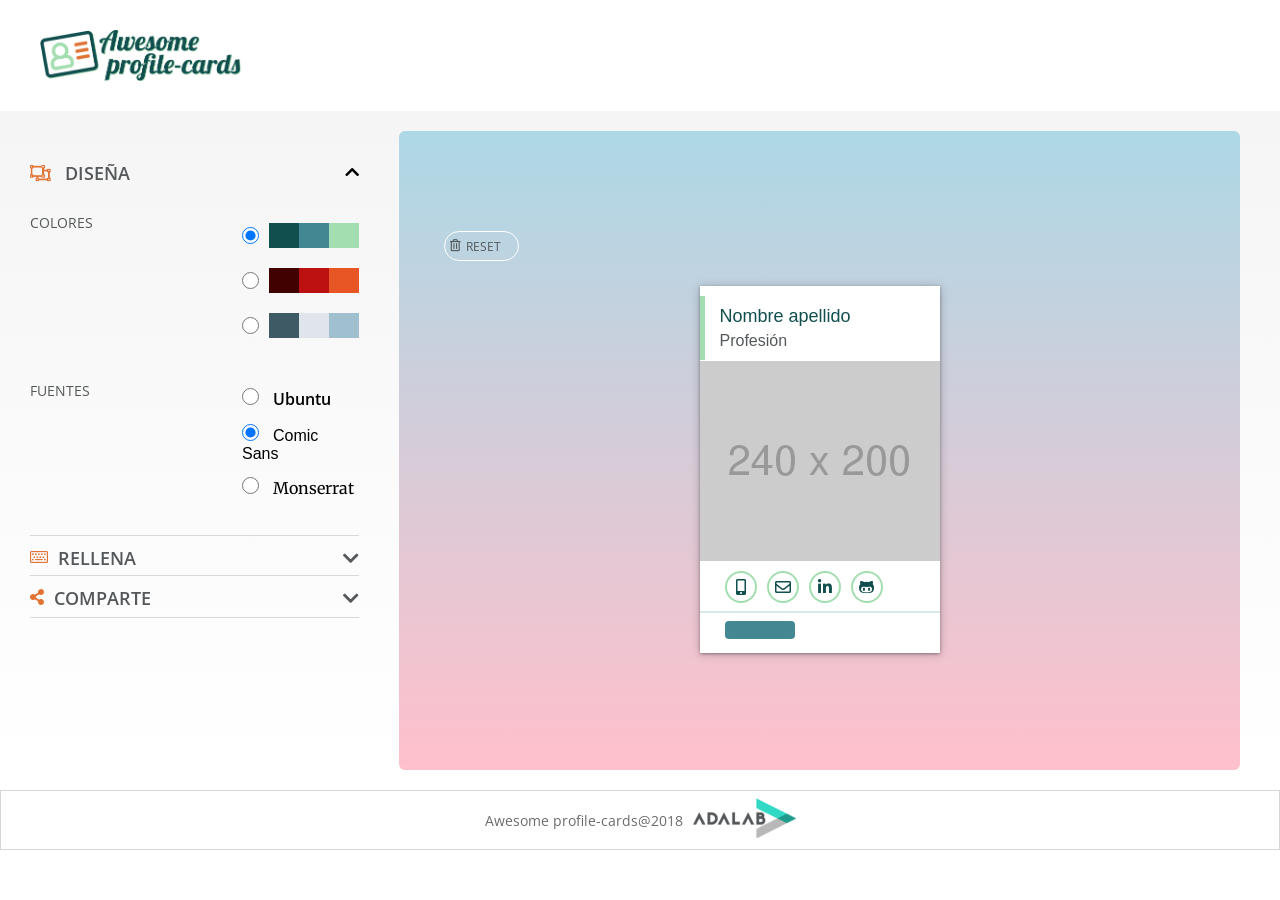
==== commit a03aa2c7: "working localStorage" ====
--- a/cardGenerator.html
+++ b/cardGenerator.html
@@ -62,9 +62,7 @@
           </ul>
           <div class="card__skills">
             <ul class="card_skills--list js-card_skills--list">
-              <!-- <li class= "skill">HTML</li>
-                <li class= "skill">CSS</li>
-                <li class= "skill">GULP</li> -->
+                <li class="js-skill skill"></li>
             </ul>
           </div>
         </div>
@@ -81,7 +79,7 @@
               <i class="icon-title far fa-object-ungroup"></i> diseña
             </legend>
             <span>
-              <i class="design__icon-legend fas fa-chevron-down"></i>
+              <i class="design__icon-legend fas fa-chevron-down jsRotate"></i>
             </span>
           </div>
 
@@ -91,19 +89,19 @@
               <div class="design__palettes">
 
                 <div class="design__palette design__palette1">
-                  <input class="design__check-radio color-check" id="palette1" type="radio" name="colors" value="palette1" checked data-dest="green-card">
+                  <input class="design__check-radio color-check" id="palette1" type="radio" name="palette" value="palette1" checked data-dest="green-card">
                   <label class="palette1__greens" for="palette1">
                   </label>
                 </div>
 
                 <div class="design__palette design__palette2">
-                  <input class="design__check-radio color-check" id="palette2" type="radio" name="colors" value="palette2" data-dest="red-card">
+                  <input class="design__check-radio color-check" id="palette2" type="radio" name="palette" value="palette2" data-dest="red-card">
                   <label class="palette2__reds" for="palette2">
                   </label>
                 </div>
 
                 <div class="design__palette design__palette3">
-                  <input class="design__check-radio color-check" id="palette3" type="radio" name="colors" value="palette3" data-dest="blue-card">
+                  <input class="design__check-radio color-check" id="palette3" type="radio" name="palette" value="palette3" data-dest="blue-card">
                   <label class="palette3__blues" for="palette3">
                   </label>
                 </div>
@@ -115,21 +113,21 @@
               <div class="design__letter-type">
 
                 <div class="design__type--common design__type--font1">
-                  <input class="design__check-radio font-check" id="font1" type="radio" name="fonts" value="font1" data-font="ubuntu-card">
+                  <input class="design__check-radio font-check" id="font1" type="radio" name="typography" value="font1" data-font="ubuntu-card">
                   <label class="font1" for="font1">
                     ubuntu
                   </label>
                 </div>
 
                 <div class="design__type--common design__type--font2">
-                  <input class="design__check-radio font-check" id="font2" type="radio" name="fonts" value="font2" data-font="comic-card" checked>
+                  <input class="design__check-radio font-check" id="font2" type="radio" name="typography" value="font2" data-font="comic-card" checked>
                   <label class="font2" for="font2">
                     comic sans
                   </label>
                 </div>
 
                 <div class="design__type--common design__type--font3">
-                  <input class="design__check-radio font-check" id="font3" type="radio" name="fonts" value="font3" data-font="montse-card">
+                  <input class="design__check-radio font-check" id="font3" type="radio" name="typography" value="font3" data-font="montse-card">
                   <label class="font3" for="font3">
                     monserrat
                   </label>
@@ -151,31 +149,31 @@
             </span>
             <legend class="legend__title fill-legend">rellena</legend>
             <span class="icon-down">
-              <i class="fas fa-chevron-down"></i>
+              <i class="fas fa-chevron-down jsRotate"></i>
             </span>
           </div>
 
           <div class="hidden js-collapsible-form">
             <div class="section-collapsible__fill--form">
               <label class="fill-input" for="nmb ">Nombre completo</label>
-              <input class="fill-input__placeholder js-personal-name input-style" placeholder="Ej: Sally Jill" id="nmb" type="text" name="full name" value="" data-stringer="fullname">
+              <input class="fill-input__placeholder js-personal-name input-style" placeholder="Ej: Sally Jill" id="nmb" type="text" name="name" value="" data-stringer="fullname">
 
               <label class="fill-input" for="job ">Puesto</label>
-              <input class="fill-input__placeholder input-style" placeholder="Ej: Front-end unicorn" id="job" type="text" name="occupation" value="" data-stringer="profesion">
+              <input class="fill-input__placeholder input-style" placeholder="Ej: Front-end unicorn" id="job" type="text" name="job" value="" data-stringer="profesion">
 
               <label type="file" class="fill-input" for="add-image">Imagen de perfil</label>
               <div class="fill-input__image__square">
 
                 <button type="button" class="fill-input__image" name="button">Añadir imagen</button>
-                <input class="fill-input__input" id="add-image" type="file" value="Añadir imagen">
+                <input class="fill-input__input" id="add-image" name="photo" type="file" value="Añadir imagen">
 
                 <div class="square__white"></div>
               </div>
 
               <label class="fill-input" for="emailaddress">Email</label>
-              <input class="fill-input__placeholder input-style" placeholder="Ej: sally-hill@gmail.com" id="emailaddress" type="email" name="" value="" data-stringer="mail-link">
+              <input class="fill-input__placeholder input-style" placeholder="Ej: sally-hill@gmail.com" id="emailaddress" type="email" name="email" value="" data-stringer="mail-link">
               <label class="fill-input" for="phone">Teléfono</label>
-              <input class="fill-input__placeholder input-style" placeholder="Ej: 555-55-55-55" id="phone" type="number" name="telephone" value="" data-stringer="mobile-link">
+              <input class="fill-input__placeholder input-style" placeholder="Ej: 555-55-55-55" id="phone" type="number" name="phone" value="" data-stringer="mobile-link">
               <label class="fill-input" for="lkdn">Linkedin</label>
               <input class="fill-input__placeholder input-style" placeholder="Ej:sally-hill" id="lkdn" type="url" name="linkedin" value="" data-stringer="linkedin-link">
               <label class="fill-input" for="GH">Github</label>
@@ -197,21 +195,21 @@
               <div class="abilities-fill">
                 <label class="fill-input__abilities" for="">Habilidades (máximo 3)</label>
                 <div class="ability-box js-ability-box">
-                  <select class="select-abilities js-select-abilities" name="abilities">
+                  <select class="select-abilities js-select-abilities" name="skills">
                 </select>
                   <button class="button-abilities js-button-abilitiesPlus" type="button" name="button">
                   <i class="fas fa-plus"></i>
                 </button>
                 </div>
                 <div class="ability-box js-ability-box skills-hidden">
-                  <select class="select-abilities js-select-abilities" name="abilities">
+                  <select class="select-abilities js-select-abilities" name="skills">
                 </select>
                   <button class="button-abilities js-button-abilitiesMinus" type="button" name="button">
                   <i class="fas fa-minus"></i>
                 </button>
                 </div>
                 <div class="ability-box js-ability-box skills-hidden">
-                  <select class="select-abilities js-select-abilities" name="abilities">
+                  <select class="select-abilities js-select-abilities" name="skills">
                 </select>
                   <button class="button-abilities js-button-abilitiesMinus" type="button" name="button">
                   <i class="fas fa-minus"></i>
@@ -229,6 +227,9 @@
               <i class="fas fa-share-alt"></i>
             </span>
             <legend class="legend__title share-legend">comparte</legend>
+            <span class="icon-down">
+              <i class="fas fa-chevron-down jsRotate"></i>
+            </span>
           </div>
           <div class="js-collapsible-form hidden">
             <div class="section-collapsible__share--button">
@@ -242,13 +243,13 @@
 
             <div class="section-collapsible__share--end">
               <p class="phrase">La tarjeta ha sido creada:</p>
-              <a class="link-awesome" href="http://awesome-profile-card.com?id=S456DF0001"> http://awesome-profile-card.com?id=S456DF0001 </a>
-              <a href="#" class="linkTwitter"></a>
+              <!-- <a class="link-awesome" href="http://awesome-profile-card.com?id=S456DF0001"> http://awesome-profile-card.com?id=S456DF0001 </a> -->
+              <a href="#" class="link-awesome linkTwitter"></a>
               <button class="btn-share btn-sharejs" type="button" name="button">
-                           <span>
-                             <i class="fab fa-twitter" style="font-size: 15px;"></i>
-                           </span>Compartir en twitter
-                         </button>
+                <span>
+                  <i class="fab fa-twitter" style="font-size: 15px;"></i>
+                </span>Compartir en twitter
+              </button>
             </div>
           </div>
         </fieldset>
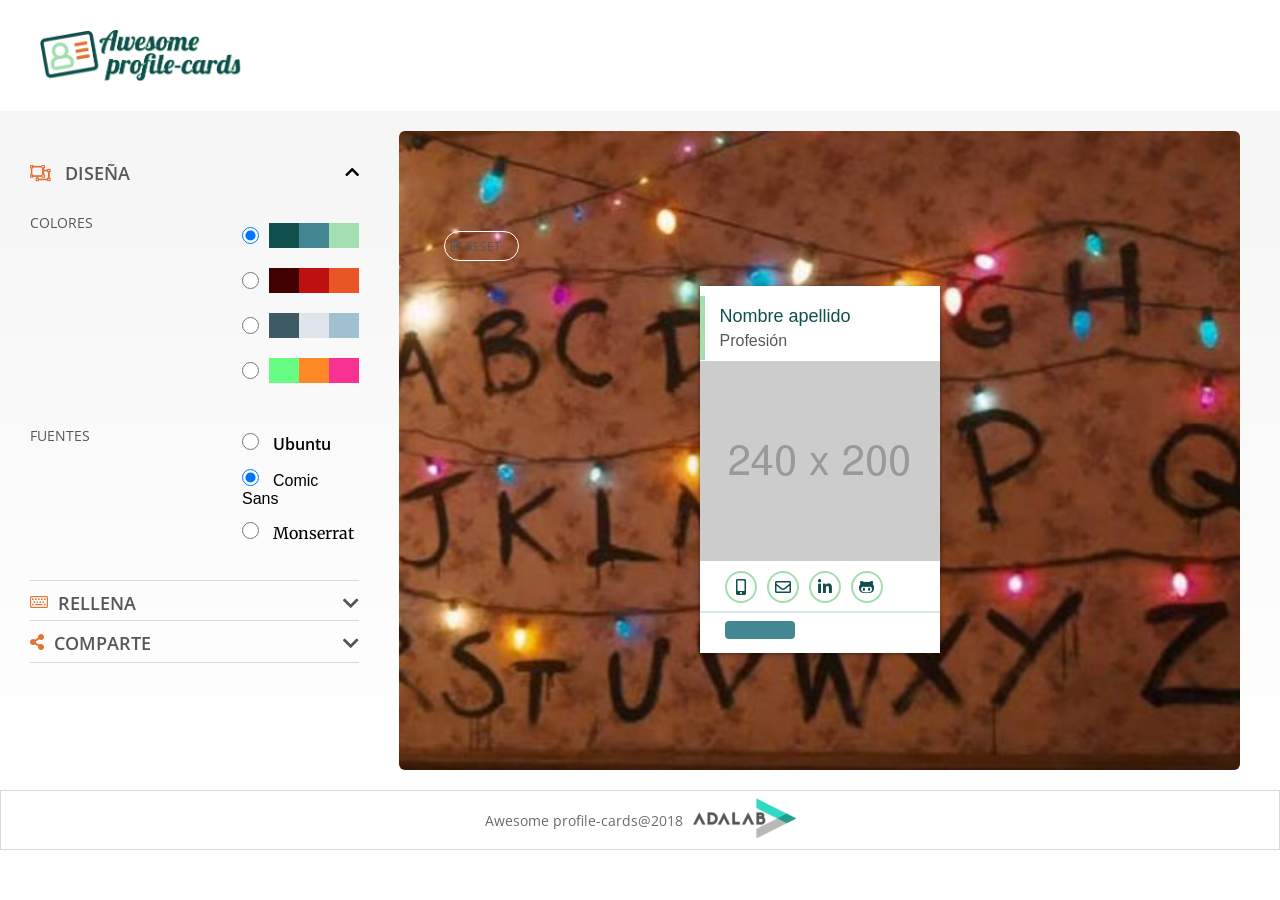
==== commit 18b62b58: "neon pallete" ====
--- a/cardGenerator.html
+++ b/cardGenerator.html
@@ -89,20 +89,26 @@
               <div class="design__palettes">
 
                 <div class="design__palette design__palette1">
-                  <input class="design__check-radio color-check" id="palette1" type="radio" name="palette" value="palette1" checked data-dest="green-card">
+                  <input class="design__check-radio color-check" id="palette1" type="radio" name="palette" value="1" checked data-dest="green-card">
                   <label class="palette1__greens" for="palette1">
                   </label>
                 </div>
 
                 <div class="design__palette design__palette2">
-                  <input class="design__check-radio color-check" id="palette2" type="radio" name="palette" value="palette2" data-dest="red-card">
+                  <input class="design__check-radio color-check" id="palette2" type="radio" name="palette" value="2" data-dest="red-card">
                   <label class="palette2__reds" for="palette2">
                   </label>
                 </div>
 
                 <div class="design__palette design__palette3">
-                  <input class="design__check-radio color-check" id="palette3" type="radio" name="palette" value="palette3" data-dest="blue-card">
+                  <input class="design__check-radio color-check" id="palette3" type="radio" name="palette" value="3" data-dest="blue-card">
                   <label class="palette3__blues" for="palette3">
+                  </label>
+                </div>
+
+                <div class="design__palette design__palette5neon">
+                  <input class="design__check-radio color-check" id="palette5neon" type="radio" name="palette" value="5" data-dest="neon-card">
+                  <label class="palette5__neons" for="palette5neon">
                   </label>
                 </div>
 
@@ -113,21 +119,21 @@
               <div class="design__letter-type">
 
                 <div class="design__type--common design__type--font1">
-                  <input class="design__check-radio font-check" id="font1" type="radio" name="typography" value="font1" data-font="ubuntu-card">
+                  <input class="design__check-radio font-check" id="font1" type="radio" name="typography" value="1" data-font="ubuntu-card">
                   <label class="font1" for="font1">
                     ubuntu
                   </label>
                 </div>
 
                 <div class="design__type--common design__type--font2">
-                  <input class="design__check-radio font-check" id="font2" type="radio" name="typography" value="font2" data-font="comic-card" checked>
+                  <input class="design__check-radio font-check" id="font2" type="radio" name="typography" value="2" data-font="comic-card" checked>
                   <label class="font2" for="font2">
                     comic sans
                   </label>
                 </div>
 
                 <div class="design__type--common design__type--font3">
-                  <input class="design__check-radio font-check" id="font3" type="radio" name="typography" value="font3" data-font="montse-card">
+                  <input class="design__check-radio font-check" id="font3" type="radio" name="typography" value="3" data-font="montse-card">
                   <label class="font3" for="font3">
                     monserrat
                   </label>
@@ -241,7 +247,7 @@
 
             </div>
 
-            <div class="section-collapsible__share--end">
+            <div class="section-collapsible__share--end js-hidden-twitter">
               <p class="phrase">La tarjeta ha sido creada:</p>
               <!-- <a class="link-awesome" href="http://awesome-profile-card.com?id=S456DF0001"> http://awesome-profile-card.com?id=S456DF0001 </a> -->
               <a href="#" class="link-awesome linkTwitter"></a>
--- a/css/main.css
+++ b/css/main.css
@@ -1,4 +1,4 @@
-@charset "UTF-8";/* Palette 1 *//* Palette 2 *//* Palette 3 *//* Palette 4 *//* color check *//* Palette 1 *//* Palette 2 *//* Palette 3 *//* Palette 4 *//* Tipo de fuente *//* Tamaño fuente */.cardGenerator__header {
+@charset "UTF-8";/* Palette 1 *//* Palette 2 *//* Palette 3 *//* Palette 4 *//* Palette neon *//* color check *//* Palette 1 *//* Palette 2 *//* Palette 3 *//* Palette 4 *//* Palette 5 neon *//* Tipo de fuente *//* Tamaño fuente */.cardGenerator__header {
   padding-top: 30px;
   padding-left: 40px;
   padding-bottom: 30px;
@@ -19,8 +19,10 @@
 }
 
 .section-card {
-  background: -webkit-gradient(linear, left top, left bottom, from(lightblue), to(pink));
-  background: linear-gradient(lightblue, pink);
+  background-image: url("../../images/bombillas.jpg");
+  background-repeat: no-repeat;
+  background-size: cover;
+  background-position: center;
   width: 100vw;
   height: 457px;
   padding-top: 10px;
@@ -93,6 +95,8 @@
   height: 200px;
   background-image: url("../../images/image-card.png");
   background-size: cover;
+  background-position: center;
+  background-repeat: no-repeat;
 }
 
 .card__social {
@@ -282,6 +286,32 @@
   background-color: #a0c0cf;
 }
 
+.palette5__neons::before {
+  content: '';
+  width: 30px;
+  height: 25px;
+  background-color: #67FD85;
+}
+
+.palette5__neons {
+  width: 90px;
+  height: 25px;
+  background-color: #FC8926;
+  display: -webkit-box;
+  display: -ms-flexbox;
+  display: flex;
+  -webkit-box-pack: justify;
+  -ms-flex-pack: justify;
+  justify-content: space-between;
+}
+
+.palette5__neons::after {
+  content: '';
+  width: 30px;
+  height: 25px;
+  background-color: #F73291;
+}
+
 .design__form-fonts {
   -webkit-box-align: start;
   -ms-flex-align: start;
@@ -522,6 +552,8 @@
   border: 1px solid #a2deaf;
   margin-left: 20px;
   background-size: cover;
+  background-position: center;
+  background-repeat: no-repeat;
 }
 
 .fill-input__image__square {
@@ -791,6 +823,30 @@
   background-color: #dfe5eb;
 }
 
+.neon-card .js-card-info {
+  border-left: 5px solid #F73291;
+}
+
+.neon-card .js-card__top--name {
+  color: #67FD85;
+}
+
+.neon-card .js-card__top--career {
+  color: #67FD85;
+}
+
+.neon-card .js-social {
+  border: solid 2px #F73291;
+}
+
+.neon-card .js-icon {
+  color: #67FD85;
+}
+
+.neon-card .js-skill {
+  background-color: #FC8926;
+}
+
 .ubuntu-card .js-card__top--name {
   font-family: "Open Sans", sans-serif;
 }
@@ -820,6 +876,10 @@
 }
 
 .hidden {
+  display: none;
+}
+
+.js-hidden-twitter {
   display: none;
 }
 
@@ -840,6 +900,10 @@
 .js-collapsible-visible .jsRotate {
   -webkit-transform: rotate(180deg);
   transform: rotate(180deg);
+}
+
+.js-press-button {
+  background-color: #d8d8d8;
 }
 
 * {
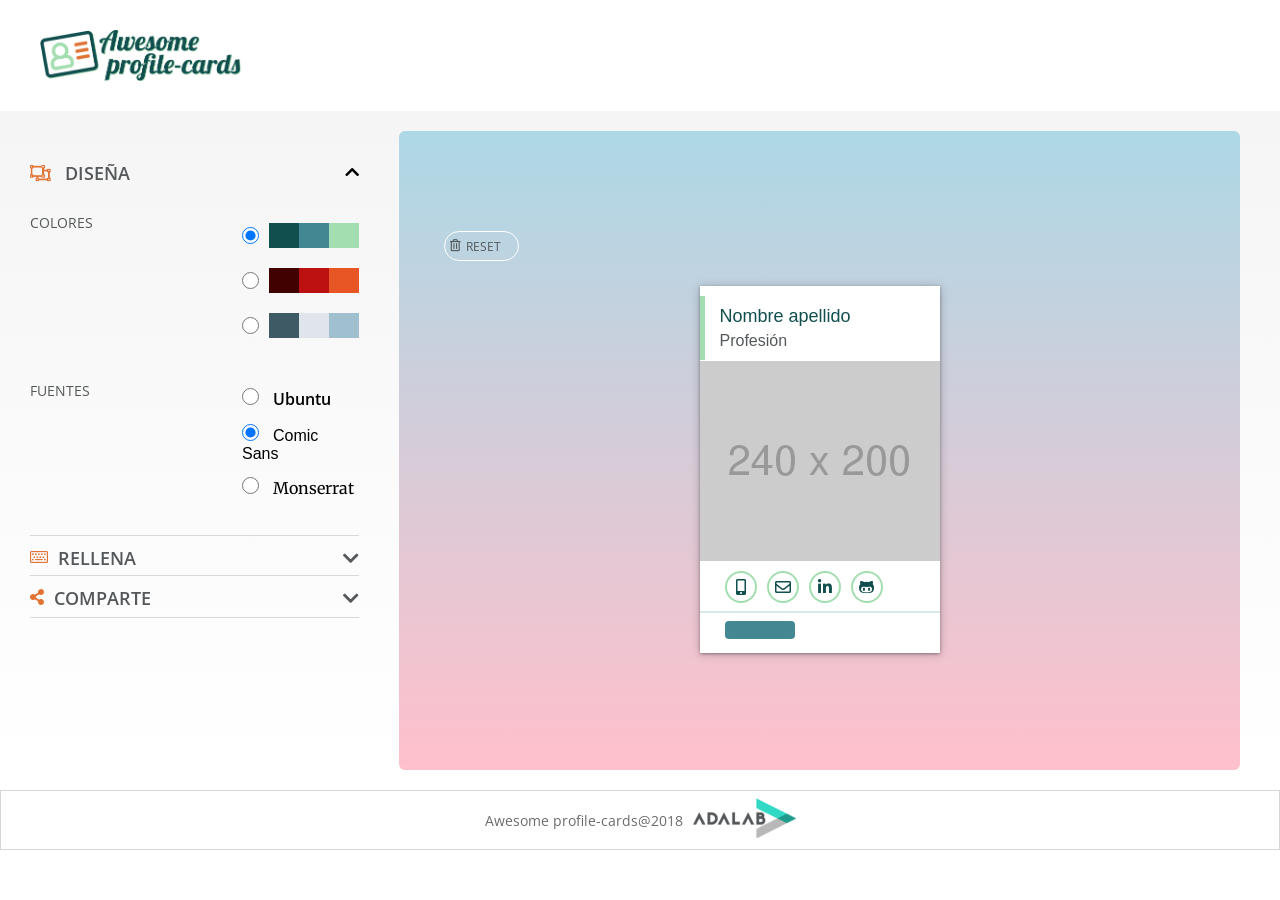
==== commit 7dea436a: "Change abilities section to ES6" ====
--- a/cardGenerator.html
+++ b/cardGenerator.html
@@ -106,12 +106,6 @@
                   </label>
                 </div>
 
-                <div class="design__palette design__palette5neon">
-                  <input class="design__check-radio color-check" id="palette5neon" type="radio" name="palette" value="5" data-dest="neon-card">
-                  <label class="palette5__neons" for="palette5neon">
-                  </label>
-                </div>
-
               </div>
             </div>
             <div class="design__form-fonts">
--- a/css/main.css
+++ b/css/main.css
@@ -1,4 +1,4 @@
-@charset "UTF-8";/* Palette 1 *//* Palette 2 *//* Palette 3 *//* Palette 4 *//* Palette neon *//* color check *//* Palette 1 *//* Palette 2 *//* Palette 3 *//* Palette 4 *//* Palette 5 neon *//* Tipo de fuente *//* Tamaño fuente */.cardGenerator__header {
+@charset "UTF-8";/* Palette 1 *//* Palette 2 *//* Palette 3 *//* Palette 4 *//* color check *//* Palette 1 *//* Palette 2 *//* Palette 3 *//* Palette 4 *//* Tipo de fuente *//* Tamaño fuente */.cardGenerator__header {
   padding-top: 30px;
   padding-left: 40px;
   padding-bottom: 30px;
@@ -19,10 +19,8 @@
 }
 
 .section-card {
-  background-image: url("../../images/bombillas.jpg");
-  background-repeat: no-repeat;
-  background-size: cover;
-  background-position: center;
+  background: -webkit-gradient(linear, left top, left bottom, from(lightblue), to(pink));
+  background: linear-gradient(lightblue, pink);
   width: 100vw;
   height: 457px;
   padding-top: 10px;
@@ -95,8 +93,6 @@
   height: 200px;
   background-image: url("../../images/image-card.png");
   background-size: cover;
-  background-position: center;
-  background-repeat: no-repeat;
 }
 
 .card__social {
@@ -286,32 +282,6 @@
   background-color: #a0c0cf;
 }
 
-.palette5__neons::before {
-  content: '';
-  width: 30px;
-  height: 25px;
-  background-color: #67FD85;
-}
-
-.palette5__neons {
-  width: 90px;
-  height: 25px;
-  background-color: #FC8926;
-  display: -webkit-box;
-  display: -ms-flexbox;
-  display: flex;
-  -webkit-box-pack: justify;
-  -ms-flex-pack: justify;
-  justify-content: space-between;
-}
-
-.palette5__neons::after {
-  content: '';
-  width: 30px;
-  height: 25px;
-  background-color: #F73291;
-}
-
 .design__form-fonts {
   -webkit-box-align: start;
   -ms-flex-align: start;
@@ -552,8 +522,6 @@
   border: 1px solid #a2deaf;
   margin-left: 20px;
   background-size: cover;
-  background-position: center;
-  background-repeat: no-repeat;
 }
 
 .fill-input__image__square {
@@ -821,30 +789,6 @@
 
 .blue-card .js-skill {
   background-color: #dfe5eb;
-}
-
-.neon-card .js-card-info {
-  border-left: 5px solid #F73291;
-}
-
-.neon-card .js-card__top--name {
-  color: #67FD85;
-}
-
-.neon-card .js-card__top--career {
-  color: #67FD85;
-}
-
-.neon-card .js-social {
-  border: solid 2px #F73291;
-}
-
-.neon-card .js-icon {
-  color: #67FD85;
-}
-
-.neon-card .js-skill {
-  background-color: #FC8926;
 }
 
 .ubuntu-card .js-card__top--name {
